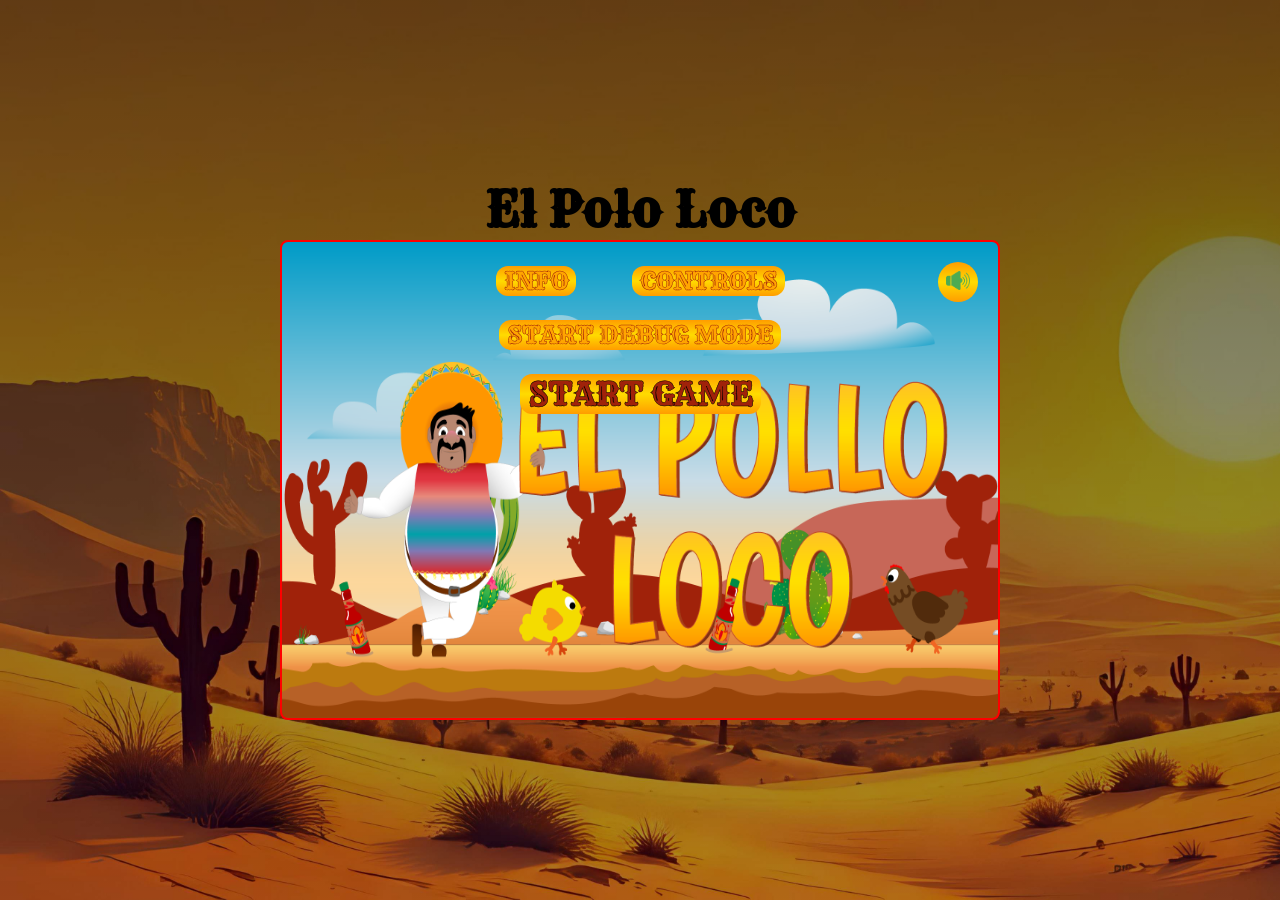
==== index.html @ e82a257d "feat(ui): add rotate screen prompt for mobile portrait mode - Add a rotate screen overlay visible on" ====
<!DOCTYPE html>
<html lang="de">

<head>
    <meta charset="utf-8">
    <meta name="viewport" content="width=device-width, initial-scale=1.0">
    <link rel="icon" href="assets/img/7_statusbars/3_icons/icon_coin.png" type="image/png" />
    <link rel="stylesheet" type="text/css" href="style.css">
    <!-- Systems (no dependencies) -->
    <script src="models/systems/sound-manager.class.js"></script>
    <script src="models/systems/asset-loader.class.js"></script>
    <script src="models/systems/global-interval-manager.class.js"></script>
    <script src="models/systems/keyboard.class.js"></script>

    <script src="js/global.js"></script>

    <!-- Base Classes -->
    <script src="models/base/drawable-object.class.js"></script>
    <script src="models/base/movable-objects.class.js"></script>
    <script src="models/base/collectable-objects.class.js"></script>

    <!-- Environment (extends DrawableObject) -->
    <script src="models/environment/background-object.class.js"></script>
    <script src="models/environment/clouds.class.js"></script>

    <!-- Collectables (extends CollectableObjects) -->
    <script src="models/collectables/collectable-coins.class.js"></script>
    <script src="models/collectables/collectable-bottle.class.js"></script>

    <!-- UI (extends DrawableObject) -->
    <script src="models/ui/status-bar.class.js"></script>
    <script src="models/ui/level-display.class.js"></script>
    <script src="models/ui/game-timer.class.js"></script>
    <script src="models/ui/debug-info.class.js"></script>
    <script src="models/ui/overlay.class.js"></script>
    <script src="models/ui/settings-overlay.class.js"></script>
    <script src="models/ui/victory-overlay.class.js"></script>
    <script src="models/ui/defeat-overlay.class.js"></script>
    <script src="models/ui/settings-button.class.js"></script>

    <!-- Entities (extends MovableObjects) -->
    <script src="models/entities/character.class.js"></script>
    <script src="models/entities/chicken.class.js"></script>
    <script src="models/entities/chicken-small.class.js"></script>
    <script src="models/entities/endboss.class.js"></script>

    <!-- Systems (depends on entities) -->
    <script src="models/systems/thowable-object.class.js"></script>
    <script src="models/systems/level.class.js"></script>
    <script src="models/systems/world.class.js"></script>
    <script src="js/level-gen-functions.js"></script>
    <script src="js/game.js"></script>
    <script src="js/level-creator.js"></script>
    <script src="js/start.js"></script>
    <script src="js/template.js"></script>
    <title>El-Polo-Loco-Game</title>
</head>

<body onload="init()">
    <!-- Rotate Screen - wird nur auf Mobile im Portrait angezeigt -->
    <div id="rotate-screen" class="rotate-screen">
        <div class="rotate-content">
            <div class="rotate-icon">📱</div>
            <h2>Please Rotate Your Device</h2>
            <p>This game is best played in landscape mode.</p>
        </div>
    </div>

    <main>
        <h1>El Polo Loco</h1>
        <div id="game_container"></div>
    </main>

</body>

</html>
---- style.css ----
* {
    box-sizing: border-box;
    padding: 0;
    margin: 0;
    scroll-behavior: smooth;
}

/* smokum-regular - latin */
@font-face {
    font-display: swap;
    /* Check https://developer.mozilla.org/en-US/docs/Web/CSS/@font-face/font-display for other options. */
    font-family: 'Smokum';
    font-style: normal;
    font-weight: 400;
    src: url('../assets/fonts/smokum-v30-latin-regular.woff2') format('woff2');
    /* Chrome 36+, Opera 23+, Firefox 39+, Safari 12+, iOS 10+ */
}

/* rye-regular - latin */
@font-face {
    font-display: swap;
    /* Check https://developer.mozilla.org/en-US/docs/Web/CSS/@font-face/font-display for other options. */
    font-family: 'Rye';
    font-style: normal;
    font-weight: 400;
    src: url('../assets/fonts/rye-v17-latin-regular.woff2') format('woff2');
    /* Chrome 36+, Opera 23+, Firefox 39+, Safari 12+, iOS 10+ */
}

:root {
    --canvas-width: 720px;
    --canvas-height: 480px;
    --primary-orange: orange;
    --accent-red: #a0220a;
    --button-gradient: linear-gradient(to bottom, #ff9d00, #ffdb00, #ff9d00);
    --overlay-bg: rgba(0, 0, 0, 0.8);
    --border-radius: 8px;
    --main-border: 2px solid red;
    --gap-s: 8px;
}

body {
    display: flex;
    justify-content: center;
    align-items: center;
    flex-direction: column;
    text-align: center;
    height: 100vh;
    font-family: 'Rye', cursive;
    background-image: linear-gradient(rgba(0, 0, 0, 0.6), rgba(0, 0, 0, 0.3)), url(../assets/img/5_background/desert_sunset.jpeg);
    background-repeat: no-repeat;
    background-size: cover;
}

h1 {
    /* font-family: 'Smokum', serif; */
    font-size: 3em;
}

#game_container {
    position: relative;
    height: var(--canvas-height);
    width: var(--canvas-width);
    max-width: 100vw;
    max-height: 100vh;
    display: flex;
    justify-content: center;
    align-items: center;
}

/* Screens */
.all-screens {
    position: relative;
    height: var(--canvas-height);
    width: var(--canvas-width);
    display: flex;
    flex-direction: column;
    align-items: center;
    padding: 24px 40px;
    border: var(--main-border);
    border-radius: var(--border-radius);
    overflow: hidden;

    & .background-image {
        position: absolute;
        top: 0;
        left: 0;
        height: 100%;
        width: 100%;
        object-fit: fill;
        z-index: -1;
        filter: blur(5px);
    }
}

.screen-container {
    display: flex;
    gap: var(--gap-s);
}

.startscreen {
    position: relative;
    height: var(--canvas-height);
    width: var(--canvas-width);
    background-image: url(../assets/img/9_intro_outro_screens/start/startscreen_2.png);
    background-repeat: no-repeat;
    background-size: 100% 100%;
    background-position: center;
    display: flex;
    flex-direction: column;
    align-items: center;
    border: var(--main-border);
    border-radius: var(--border-radius);
    gap: 24px;
}

.info-screen {
    display: flex;
    flex-direction: column;
    align-items: center;
    justify-content: space-between;
    width: 100%;
    flex: 1;

    & p {
        padding-top: 16px;
        text-align: center;
        font-size: 1.2em;
        line-height: 1.6;
    }
}

.startscreen-controls {
    padding-top: 24px;
    display: flex;
    align-items: center;
    justify-content: center;
    gap: 56px;
}

canvas {
    width: 100%;
    height: 100%;
    object-fit: contain;
    background: black;
    border-radius: var(--border-radius);
    border: var(--main-border);
}

.you-won-screen-overlay {
    position: absolute;
    top: 2px;
    left: 2px;
    height: var(--canvas-height);
    width: var(--canvas-width);
    display: flex;
    align-items: center;
    justify-content: center;
    background: var(--overlay-bg);
    z-index: 1000;
    border-radius: var(--border-radius);


    & .you-won-screen-container {
        display: flex;
        flex-direction: column;
        align-items: center;
        justify-content: space-between;
        /* gap: 24px; */
        height: 100%;
        width: 100%;
        padding: 40px;

        & p {
            font-size: 2em;
            text-align: center;
            color: var(--primary-orange);
            font-weight: bold;
            /* -webkit-text-stroke: 1px #a0220a; */
            /* text-shadow: 2px 2px 4px rgba(0, 0, 0, 0.8); */
            margin: 0;
        }

        & .you-won-img {
            width: 40%;
            max-width: 400px;
            height: auto;
            object-fit: contain;
        }

        & .you-won-screen-buttons {
            display: flex;
            gap: 36px;
            /* margin-top: 20px; */
        }
    }


}

.button {
    background: var(--button-gradient);
    /* -webkit-background-clip: text; */
    /* -webkit-text-fill-color: transparent; */
    /* background-clip: text; */
    color: var(--primary-orange);
    -webkit-text-stroke: .5px var(--accent-red);
    /* text-stroke: 1px black; */
    border: none;
    border-radius: 12px;
    padding: 0 8px;
    text-decoration: none;
    font-family: inherit;
    font-size: 24px;
    font-weight: bold;
    cursor: pointer;
    transition: all 0.3s ease-in-out;

    &:hover {
        /* text-shadow: 2px 2px 4px rgba(253, 173, 1, 0.5); */
        scale: 1.1;
    }
}

.fz32 {
    /* Font size 32px  */
    font-size: 32px;
    color: var(--accent-red);
    -webkit-text-stroke: .5px black;
}

.keys-info {
    display: flex;
    gap: 32px;
    justify-content: center;
    align-items: center;
}

.keys-info>div {
    display: flex;
    flex-direction: column;
    align-items: center;
    gap: var(--gap-s);
}

.key-display {
    display: flex;
    gap: var(--gap-s);
}

.key {
    background: linear-gradient(to bottom, #f0f0f0, #d0d0d0);
    border: 2px solid #333;
    border-radius: var(--border-radius);
    padding: 0px 16px;
    font-size: 24px;
    font-weight: bold;
    color: #333;
    box-shadow: 0 4px 0 #666, 0 6px 8px rgba(0, 0, 0, 0.3);
    min-width: 50px;
    text-align: center;
    display: inline-flex;
    align-items: center;
    justify-content: center;
}

.key-space {
    min-width: 120px;
    font-size: 16px;
    padding: 6px 16px;
}

.unmute-button {
    position: absolute;
    display: flex;
    align-items: center;
    justify-content: center;
    top: 20px;
    right: 20px;
    padding: 8px;
    height: 40px;
    width: aspect-ratio(1/1);
    background: var(--button-gradient);
    border-radius: 50%;
    border: none;
    cursor: pointer;
    z-index: 1000;
    transition: all 0.075s ease-in-out;

    & img {
        width: 24px;
        height: aspect-ratio(1/1);
    }

    &:hover {
        scale: 1.1;
    }
}

/* Loading Screen */
.loading-screen {
    position: absolute;
    top: 0;
    left: 0;
    width: 100%;
    height: 100%;
    background: var(--overlay-bg);
    display: flex;
    flex-direction: column;
    justify-content: center;
    align-items: center;
    z-index: 2000;
    border-radius: var(--border-radius);
}

.loading-spinner {
    width: 60px;
    height: 60px;
    border: 6px solid rgba(255, 157, 0, 0.3);
    border-top: 6px solid var(--primary-orange);
    border-radius: 50%;
    animation: spin 1s linear infinite;
}

@keyframes spin {
    0% {
        transform: rotate(0deg);
    }

    100% {
        transform: rotate(360deg);
    }
}

.loading-text {
    margin-top: 20px;
    color: var(--primary-orange);
    font-size: 24px;
    font-weight: bold;
    -webkit-text-stroke: .5px var(--accent-red);
}

.loading-progress {
    margin-top: 10px;
    color: #fff;
    font-size: 16px;
}

/* Rotate Screen - nur sichtbar im Portrait-Modus auf mobilen Geräten */
.rotate-screen {
    display: none;
    /* Standardmäßig ausgeblendet */
    position: fixed;
    top: 0;
    left: 0;
    width: 100vw;
    height: 100vh;
    background: var(--overlay-bg);
    z-index: 9999;
    flex-direction: column;
    justify-content: center;
    align-items: center;
    text-align: center;
}

.rotate-content {
    color: var(--primary-orange);
    padding: 20px;
}

.rotate-content h2 {
    font-size: 2em;
    margin-bottom: 16px;
    -webkit-text-stroke: .5px var(--accent-red);
}

.rotate-content p {
    font-size: 1.2em;
    color: #fff;
}

.rotate-icon {
    font-size: 4em;
    margin-bottom: 20px;
    animation: rotatePhone 2s ease-in-out infinite;
}

@keyframes rotatePhone {

    0%,
    100% {
        transform: rotate(0deg);
    }

    50% {
        transform: rotate(90deg);
    }
}

/* Zeige Rotate-Screen nur auf mobilen Geräten im Portrait-Modus */
@media screen and (max-width: 768px) and (orientation: portrait) {
    .rotate-screen {
        display: flex;
    }
}

@media (max-width: 720px) {
    :root {
        --canvas-width: 100vw;
        --canvas-height: 66.67vw;
    }

    h1 {
        font-size: 2em;
    }

    .all-screens,
    .startscreen {
        padding: 12px 20px;
    }

    .button {
        font-size: 18px;
    }

    .keys-info {
        gap: 16px;
        scale: 0.8;
    }
}
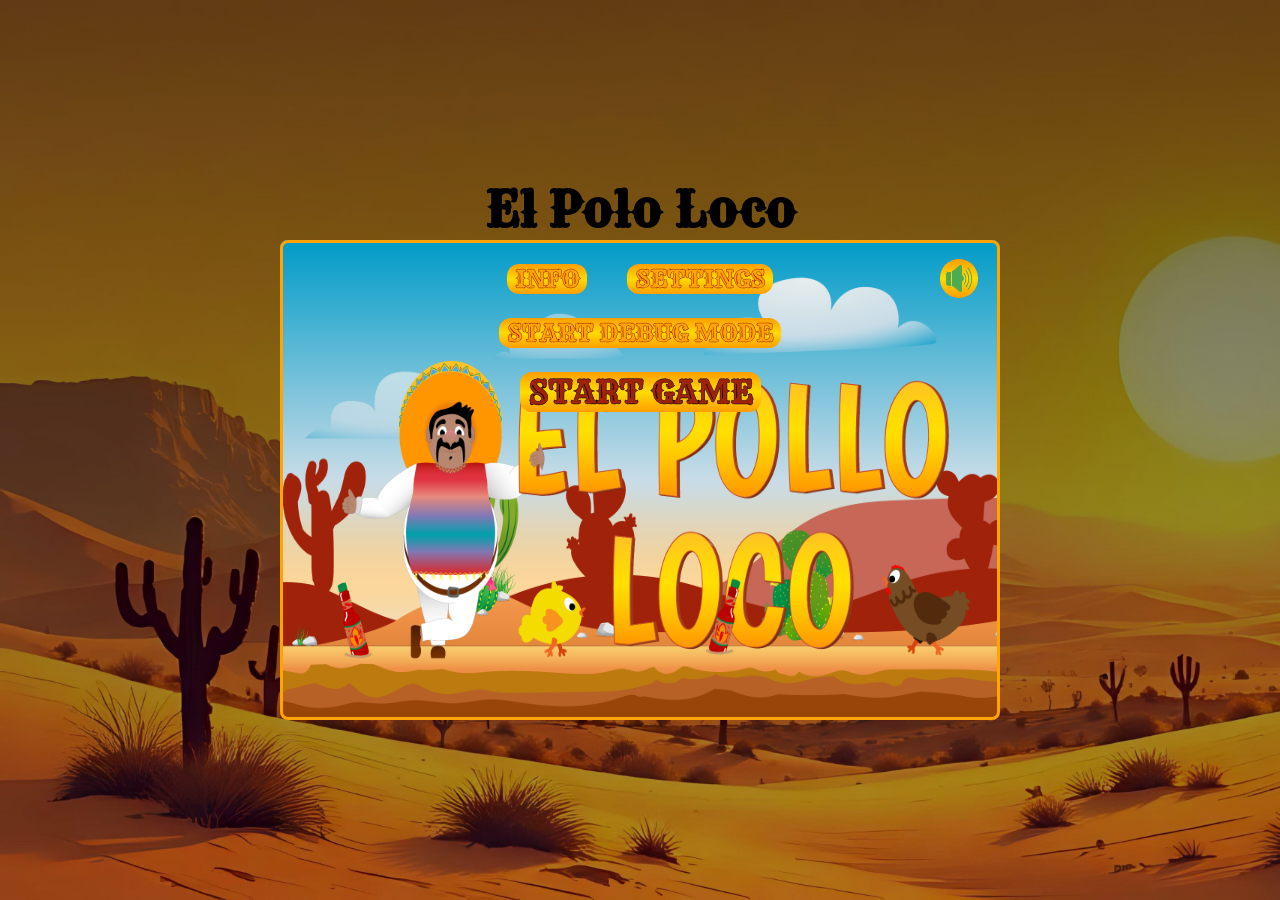
==== commit b5cfe3c4: "refactor(ui): replace canvas debug info with HTML debug overlay - Remove debug-info canvas rendering" ====
--- a/index.html
+++ b/index.html
@@ -31,12 +31,7 @@
     <script src="models/ui/status-bar.class.js"></script>
     <script src="models/ui/level-display.class.js"></script>
     <script src="models/ui/game-timer.class.js"></script>
-    <script src="models/ui/debug-info.class.js"></script>
-    <script src="models/ui/overlay.class.js"></script>
-    <script src="models/ui/settings-overlay.class.js"></script>
-    <script src="models/ui/victory-overlay.class.js"></script>
-    <script src="models/ui/defeat-overlay.class.js"></script>
-    <script src="models/ui/settings-button.class.js"></script>
+    <script src="models/ui/debug-overlay.class.js"></script>
 
     <!-- Entities (extends MovableObjects) -->
     <script src="models/entities/character.class.js"></script>
--- a/style.css
+++ b/style.css
@@ -12,7 +12,7 @@
     font-family: 'Smokum';
     font-style: normal;
     font-weight: 400;
-    src: url('../assets/fonts/smokum-v30-latin-regular.woff2') format('woff2');
+    src: url('assets/fonts/smokum-v30-latin-regular.woff2') format('woff2');
     /* Chrome 36+, Opera 23+, Firefox 39+, Safari 12+, iOS 10+ */
 }
 
@@ -23,7 +23,7 @@
     font-family: 'Rye';
     font-style: normal;
     font-weight: 400;
-    src: url('../assets/fonts/rye-v17-latin-regular.woff2') format('woff2');
+    src: url('assets/fonts/rye-v17-latin-regular.woff2') format('woff2');
     /* Chrome 36+, Opera 23+, Firefox 39+, Safari 12+, iOS 10+ */
 }
 
@@ -35,7 +35,7 @@
     --button-gradient: linear-gradient(to bottom, #ff9d00, #ffdb00, #ff9d00);
     --overlay-bg: rgba(0, 0, 0, 0.8);
     --border-radius: 8px;
-    --main-border: 2px solid red;
+    --main-border: 3px solid orange;
     --gap-s: 8px;
 }
 
@@ -47,9 +47,16 @@
     text-align: center;
     height: 100vh;
     font-family: 'Rye', cursive;
-    background-image: linear-gradient(rgba(0, 0, 0, 0.6), rgba(0, 0, 0, 0.3)), url(../assets/img/5_background/desert_sunset.jpeg);
+    background-image: linear-gradient(rgba(0, 0, 0, 0.6), rgba(0, 0, 0, 0.3)), url(assets/img/5_background/desert_sunset.jpeg);
     background-repeat: no-repeat;
     background-size: cover;
+}
+
+main {
+    display: flex;
+    justify-content: center;
+    align-items: center;
+    flex-direction: column;
 }
 
 h1 {
@@ -61,11 +68,13 @@
     position: relative;
     height: var(--canvas-height);
     width: var(--canvas-width);
-    max-width: 100vw;
-    max-height: 100vh;
-    display: flex;
-    justify-content: center;
-    align-items: center;
+    display: flex;
+    justify-content: center;
+    align-items: center;
+    outline: var(--main-border);
+    border-radius: var(--border-radius);
+    outline-offset: -3px;
+    overflow: hidden;
 }
 
 /* Screens */
@@ -73,13 +82,12 @@
     position: relative;
     height: var(--canvas-height);
     width: var(--canvas-width);
+    width: 100%;
+    height: 100%;
     display: flex;
     flex-direction: column;
     align-items: center;
     padding: 24px 40px;
-    border: var(--main-border);
-    border-radius: var(--border-radius);
-    overflow: hidden;
 
     & .background-image {
         position: absolute;
@@ -87,34 +95,21 @@
         left: 0;
         height: 100%;
         width: 100%;
-        object-fit: fill;
+        /* object-fit: fill; */
         z-index: -1;
         filter: blur(5px);
     }
 }
 
-.screen-container {
-    display: flex;
-    gap: var(--gap-s);
-}
-
-.startscreen {
-    position: relative;
-    height: var(--canvas-height);
-    width: var(--canvas-width);
-    background-image: url(../assets/img/9_intro_outro_screens/start/startscreen_2.png);
-    background-repeat: no-repeat;
-    background-size: 100% 100%;
-    background-position: center;
-    display: flex;
-    flex-direction: column;
-    align-items: center;
-    border: var(--main-border);
-    border-radius: var(--border-radius);
+.main-screen {
     gap: 24px;
-}
-
-.info-screen {
+
+    & .background-image {
+        filter: unset;
+    }
+}
+
+.screen-content {
     display: flex;
     flex-direction: column;
     align-items: center;
@@ -131,11 +126,10 @@
 }
 
 .startscreen-controls {
-    padding-top: 24px;
-    display: flex;
-    align-items: center;
-    justify-content: center;
-    gap: 56px;
+    display: flex;
+    align-items: center;
+    justify-content: center;
+    gap: 40px;
 }
 
 canvas {
@@ -144,58 +138,6 @@
     object-fit: contain;
     background: black;
     border-radius: var(--border-radius);
-    border: var(--main-border);
-}
-
-.you-won-screen-overlay {
-    position: absolute;
-    top: 2px;
-    left: 2px;
-    height: var(--canvas-height);
-    width: var(--canvas-width);
-    display: flex;
-    align-items: center;
-    justify-content: center;
-    background: var(--overlay-bg);
-    z-index: 1000;
-    border-radius: var(--border-radius);
-
-
-    & .you-won-screen-container {
-        display: flex;
-        flex-direction: column;
-        align-items: center;
-        justify-content: space-between;
-        /* gap: 24px; */
-        height: 100%;
-        width: 100%;
-        padding: 40px;
-
-        & p {
-            font-size: 2em;
-            text-align: center;
-            color: var(--primary-orange);
-            font-weight: bold;
-            /* -webkit-text-stroke: 1px #a0220a; */
-            /* text-shadow: 2px 2px 4px rgba(0, 0, 0, 0.8); */
-            margin: 0;
-        }
-
-        & .you-won-img {
-            width: 40%;
-            max-width: 400px;
-            height: auto;
-            object-fit: contain;
-        }
-
-        & .you-won-screen-buttons {
-            display: flex;
-            gap: 36px;
-            /* margin-top: 20px; */
-        }
-    }
-
-
 }
 
 .button {
@@ -211,7 +153,7 @@
     padding: 0 8px;
     text-decoration: none;
     font-family: inherit;
-    font-size: 24px;
+    font-size: clamp(1rem, 0.78rem + 1.11vw, 1.5rem);
     font-weight: bold;
     cursor: pointer;
     transition: all 0.3s ease-in-out;
@@ -224,7 +166,7 @@
 
 .fz32 {
     /* Font size 32px  */
-    font-size: 32px;
+    font-size: clamp(1rem, 0.56rem + 2.22vw, 2rem);
     color: var(--accent-red);
     -webkit-text-stroke: .5px black;
 }
@@ -275,11 +217,11 @@
     display: flex;
     align-items: center;
     justify-content: center;
-    top: 20px;
-    right: 20px;
-    padding: 8px;
-    height: 40px;
-    width: aspect-ratio(1/1);
+    top: 4%;
+    right: 3%;
+    padding: 6px;
+    height: 8%;
+    aspect-ratio: 1/1;
     background: var(--button-gradient);
     border-radius: 50%;
     border: none;
@@ -288,13 +230,227 @@
     transition: all 0.075s ease-in-out;
 
     & img {
-        width: 24px;
-        height: aspect-ratio(1/1);
+        height: 100%;
+        aspect-ratio: 1/1;
     }
 
     &:hover {
         scale: 1.1;
     }
+}
+
+/* Settings Button - über dem Canvas */
+.settings-button {
+    position: absolute;
+    top: 11%;
+    right: 3%;
+    width: 6%;
+    aspect-ratio: 1/1;
+    background-color: rgba(255, 255, 255, 0.2);
+    border: 2px solid #FFD700;
+    border-radius: 50%;
+    cursor: pointer;
+    z-index: 100;
+    display: flex;
+    align-items: center;
+    justify-content: center;
+    transition: all 0.3s ease;
+    padding: 0;
+
+    &:hover {
+        background-color: rgba(255, 255, 255, 0.5);
+        transform: scale(1.1);
+    }
+
+    & .hamburger-icon {
+        display: block;
+        width: 50%;
+        height: 6%;
+        background-color: #FFD700;
+        position: relative;
+    }
+
+    & .hamburger-icon::before,
+    .hamburger-icon::after {
+        content: '';
+        position: absolute;
+        width: 100%;
+        height: 100%;
+        background-color: #FFD700;
+        left: 0;
+    }
+
+    & .hamburger-icon::before {
+        top: -6px;
+    }
+
+    & .hamburger-icon::after {
+        top: 6px;
+    }
+}
+
+/* Game Overlays - HTML Version */
+.game-overlay {
+    position: absolute;
+    top: 0;
+    left: 0;
+    width: 100%;
+    height: 100%;
+    background: rgba(0, 0, 0, 0.7);
+    display: none;
+    justify-content: center;
+    align-items: center;
+    z-index: 200;
+    border-radius: var(--border-radius);
+}
+
+.game-overlay.active {
+    display: flex;
+}
+
+.overlay-container {
+    background: linear-gradient(135deg, rgba(139, 90, 43, 0.95), rgba(101, 67, 33, 0.95));
+    border: 4px solid #d4a84b;
+    border-radius: 12px;
+    padding: 3% 2%;
+    display: flex;
+    flex-direction: column;
+    align-items: center;
+    gap: 15px;
+    width: 40%;
+    box-shadow: 0 8px 32px rgba(0, 0, 0, 0.5), inset 0 2px 4px rgba(255, 255, 255, 0.1);
+}
+
+.overlay-title {
+    font-size: 32px;
+    color: #FFD700;
+    margin: 0 0 10px 0;
+    text-align: center;
+    text-shadow: 2px 2px 4px rgba(0, 0, 0, 0.8);
+}
+
+.overlay-button {
+    background: var(--button-gradient);
+    border: 2px solid #a0220a;
+    border-radius: 12px;
+    padding: 12px 24px;
+    /* font-family: 'Rye', Arial; */
+    font-size: 18px;
+    font-weight: bold;
+    color: orange;
+    -webkit-text-stroke: 0.5px #a0220a;
+    cursor: pointer;
+    transition: all 0.2s ease;
+    width: 100%;
+}
+
+.overlay-button:hover {
+    transform: scale(1.05);
+    filter: brightness(1.1);
+}
+
+/* Victory Overlay - Vollbild mit Bild */
+.victory-overlay {
+    background: rgba(0, 0, 0, 0.85);
+}
+
+.victory-container {
+    display: flex;
+    flex-direction: column;
+    align-items: center;
+    justify-content: flex-start;
+    height: 100%;
+    width: 100%;
+    padding: 20px;
+    box-sizing: border-box;
+}
+
+.victory-image {
+    width: 100%;
+    height: auto;
+    max-height: 65%;
+    object-fit: contain;
+}
+
+.victory-buttons {
+    display: flex;
+    gap: 36px;
+    margin-top: 10px;
+}
+
+.victory-completion-message {
+    color: #FFD700;
+    /* font-family: 'Rye', Arial; */
+    font-size: 18px;
+    text-align: center;
+    margin: 5px 0;
+    text-shadow: 2px 2px 4px rgba(0, 0, 0, 0.8);
+    line-height: 1.3;
+}
+
+.victory-button {
+    background: var(--button-gradient);
+    border: none;
+    border-radius: 12px;
+    padding: 12px 24px;
+    /* font-family: 'Rye', Arial; */
+    font-size: 24px;
+    font-weight: bold;
+    color: var(--primary-orange);
+    -webkit-text-stroke: 0.5px var(--accent-red);
+    cursor: pointer;
+    transition: all 0.3s ease-in-out;
+}
+
+.victory-button:hover {
+    transform: scale(1.1);
+}
+
+/* Defeat Overlay - Vollbild mit Bild */
+.defeat-overlay {
+    background: rgba(0, 0, 0, 0.85);
+}
+
+.defeat-container {
+    display: flex;
+    flex-direction: column;
+    align-items: center;
+    justify-content: flex-start;
+    height: 100%;
+    width: 100%;
+    padding: 20px;
+    box-sizing: border-box;
+}
+
+.defeat-image {
+    width: 100%;
+    height: auto;
+    max-height: 75%;
+    object-fit: contain;
+}
+
+.defeat-buttons {
+    display: flex;
+    gap: 36px;
+    margin-top: 20px;
+}
+
+.defeat-button {
+    background: var(--button-gradient);
+    border: none;
+    border-radius: 12px;
+    padding: 12px 24px;
+    /* font-family: 'Rye', Arial; */
+    font-size: 24px;
+    font-weight: bold;
+    color: var(--primary-orange);
+    -webkit-text-stroke: 0.5px var(--accent-red);
+    cursor: pointer;
+    transition: all 0.3s ease-in-out;
+}
+
+.defeat-button:hover {
+    transform: scale(1.1);
 }
 
 /* Loading Screen */
@@ -355,7 +511,7 @@
     left: 0;
     width: 100vw;
     height: 100vh;
-    background: var(--overlay-bg);
+    background: rgba(0, 0, 0, 1);
     z-index: 9999;
     flex-direction: column;
     justify-content: center;
@@ -404,27 +560,263 @@
     }
 }
 
-@media (max-width: 720px) {
+/* Touch Controls - Mobile Gamepad Buttons */
+.touch-controls {
+    position: absolute;
+    bottom: 10px;
+    left: 0;
+    right: 0;
+    display: none;
+    /* Standardmäßig ausgeblendet, nur auf Mobile sichtbar */
+    justify-content: space-between;
+    padding: 0 20px;
+    pointer-events: none;
+    /* Erlaubt Klicks durch den Container */
+    z-index: 50;
+}
+
+.touch-controls-row {
+    display: flex;
+    gap: 10px;
+    pointer-events: auto;
+    /* Aktiviert Klicks auf Buttons */
+}
+
+.touch-btn {
+    width: 60px;
+    height: 60px;
+    min-width: 44px;
+    min-height: 44px;
+    /* Apple Human Interface Guidelines: mindestens 44x44px */
+    background: rgba(255, 255, 255, 0.25);
+    border: 2px solid rgba(255, 215, 0, 0.8);
+    border-radius: 50%;
+    cursor: pointer;
+    display: flex;
+    align-items: center;
+    justify-content: center;
+    transition: all 0.1s ease;
+    user-select: none;
+    -webkit-user-select: none;
+    -webkit-touch-callout: none;
+    /* Verhindert iOS Callout */
+    touch-action: manipulation;
+    /* Verhindert Double-Tap Zoom */
+    -webkit-tap-highlight-color: transparent;
+    /* Verhindert blauen Highlight auf Android */
+}
+
+.touch-btn:active,
+.touch-btn.pressed {
+    background: rgba(255, 215, 0, 0.6);
+    transform: scale(0.92);
+    border-color: #FFD700;
+    box-shadow: 0 0 15px rgba(255, 215, 0, 0.5);
+}
+
+.touch-btn-icon {
+    font-size: 24px;
+    color: #FFD700;
+    text-shadow: 1px 1px 2px rgba(0, 0, 0, 0.5);
+    pointer-events: none;
+    /* Verhindert, dass das Icon Events abfängt */
+}
+
+/* Touch-Buttons auf mobilen Geräten anzeigen */
+/* Kombinierte Media Query: Touchscreen ODER kleine Bildschirme */
+@media (pointer: coarse)
+/* (max-width: 1024px)  */
+    {
+    .touch-controls {
+        display: flex;
+    }
+}
+
+/* Überschrift nur ausblenden, wenn wenig vertikaler Platz ist */
+@media (max-height: 600px) {
+    h1 {
+        display: none !important;
+    }
+}
+
+/* Tablets und kleinere Geräte */
+@media (max-width: 932px) {
     :root {
         --canvas-width: 100vw;
         --canvas-height: 66.67vw;
     }
 
-    h1 {
-        font-size: 2em;
-    }
-
-    .all-screens,
+    #game_container {
+        width: 95vw;
+        height: calc(95vw*0.6667);
+    }
+
+    .touch-btn {
+        width: 55px;
+        height: 55px;
+    }
+
+    .touch-btn-icon {
+        font-size: 20px;
+    }
+}
+
+
+/* Sehr kleine Bildschirme (Handys) */
+/* @media (max-width: 480px) {
+    body {
+        overflow: hidden;
+        height: 100vh;
+        height: 100svh;
+        background: #000;
+    }
+
+    main {
+        height: 100vh;
+        height: 100svh;
+        width: 100vw;
+    }
+
+    .all-screens {
+        width: 100vw;
+        height: 100vh;
+        height: 100svh;
+        padding: 20px 30px;
+        background-size: contain;
+        background-repeat: no-repeat;
+        background-position: center;
+    }
+
     .startscreen {
-        padding: 12px 20px;
-    }
-
-    .button {
+        width: 100vw;
+        height: 100vh;
+        height: 100svh;
+        padding: 20px 0 0 0;
+        background-size: contain;
+        background-repeat: no-repeat;
+        background-position: center;
+        justify-content: flex-start;
+    }
+
+    .touch-btn {
+        width: 50px;
+        height: 50px;
+    }
+
+    .touch-btn-icon {
         font-size: 18px;
     }
 
-    .keys-info {
-        gap: 16px;
-        scale: 0.8;
-    }
+    .touch-controls {
+        padding: 0 10px;
+        bottom: 5px;
+    }
+
+    #game_container {
+        width: 100vw;
+        height: 100vh;
+        height: 100svh;
+    }
+
+    canvas {
+        object-fit: contain;
+        width: 100%;
+        height: 100%;
+        max-width: 100vw;
+        max-height: 100vh;
+        max-height: 100svh;
+        background: #000;
+        border: 2px solid red;
+        border-radius: 8px;
+    }
+} */
+
+/* Settings Screen - Audio Settings */
+.settings-container {
+    display: flex;
+    flex-direction: column;
+    align-items: center;
+    justify-content: center;
+    gap: clamp(8px, 1.5vw, 20px);
+    width: 70%;
+    padding: 20px;
+    background: rgba(0, 0, 0, 0.6);
+    border-radius: var(--border-radius);
+    border: 2px solid var(--primary-orange);
+    transform-origin: center center;
+}
+
+.settings-title {
+    font-size: 1.5em;
+    color: var(--primary-orange);
+    text-shadow: 2px 2px 4px rgba(0, 0, 0, 0.8);
+    margin-bottom: 10px;
+}
+
+.volume-control {
+    display: flex;
+    flex-direction: column;
+    width: 100%;
+    gap: 8px;
+}
+
+.volume-control label {
+    font-size: 1em;
+    color: #fff;
+    text-shadow: 1px 1px 2px rgba(0, 0, 0, 0.8);
+    text-align: left;
+}
+
+.slider-container {
+    display: flex;
+    align-items: center;
+    gap: 12px;
+}
+
+.volume-slider {
+    flex: 1;
+    height: 8px;
+    -webkit-appearance: none;
+    appearance: none;
+    background: linear-gradient(to right, #444, #666);
+    border-radius: 4px;
+    outline: none;
+    cursor: pointer;
+}
+
+.volume-slider::-webkit-slider-thumb {
+    -webkit-appearance: none;
+    appearance: none;
+    width: 20px;
+    height: 20px;
+    margin-top: -6px;
+    background: var(--button-gradient);
+    border: 2px solid var(--accent-red);
+    border-radius: 50%;
+    cursor: pointer;
+    box-shadow: 0 2px 4px rgba(0, 0, 0, 0.4);
+}
+
+.volume-slider::-moz-range-thumb {
+    width: 20px;
+    height: 20px;
+    margin-top: -6px;
+    background: var(--button-gradient);
+    border: 2px solid var(--accent-red);
+    border-radius: 50%;
+    cursor: pointer;
+    box-shadow: 0 2px 4px rgba(0, 0, 0, 0.4);
+}
+
+.volume-slider::-webkit-slider-runnable-track {
+    height: 8px;
+    border-radius: 4px;
+}
+
+.volume-value {
+    font-size: 0.9em;
+    color: var(--primary-orange);
+    min-width: 45px;
+    text-align: right;
+    text-shadow: 1px 1px 2px rgba(0, 0, 0, 0.8);
 }
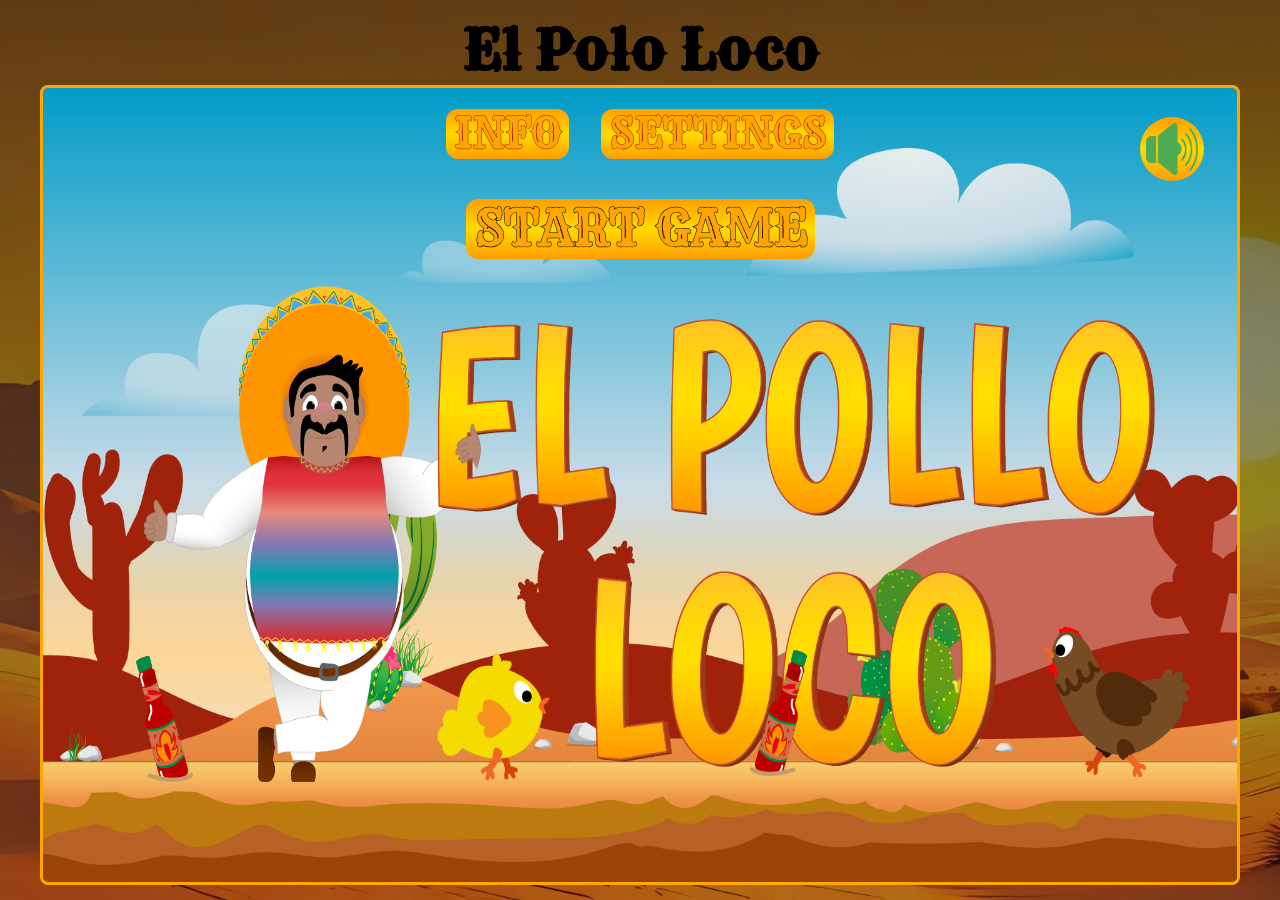
==== commit bbe69674: "style(css): add import for additional stylesheet - Imported css/style.css in index.html for extended" ====
--- a/index.html
+++ b/index.html
@@ -6,6 +6,7 @@
     <meta name="viewport" content="width=device-width, initial-scale=1.0">
     <link rel="icon" href="assets/img/7_statusbars/3_icons/icon_coin.png" type="image/png" />
     <link rel="stylesheet" type="text/css" href="style.css">
+    <link rel="stylesheet" type="text/css" href="css/style.css">
     <!-- Systems (no dependencies) -->
     <script src="models/systems/sound-manager.class.js"></script>
     <script src="models/systems/asset-loader.class.js"></script>
--- a/style.css
+++ b/style.css
@@ -25,798 +25,4 @@
     font-weight: 400;
     src: url('assets/fonts/rye-v17-latin-regular.woff2') format('woff2');
     /* Chrome 36+, Opera 23+, Firefox 39+, Safari 12+, iOS 10+ */
-}
-
-:root {
-    --canvas-width: 720px;
-    --canvas-height: 480px;
-    --primary-orange: orange;
-    --accent-red: #a0220a;
-    --button-gradient: linear-gradient(to bottom, #ff9d00, #ffdb00, #ff9d00);
-    --overlay-bg: rgba(0, 0, 0, 0.8);
-    --border-radius: 8px;
-    --main-border: 3px solid orange;
-    --gap-s: 8px;
-}
-
-body {
-    display: flex;
-    justify-content: center;
-    align-items: center;
-    flex-direction: column;
-    text-align: center;
-    height: 100vh;
-    font-family: 'Rye', cursive;
-    background-image: linear-gradient(rgba(0, 0, 0, 0.6), rgba(0, 0, 0, 0.3)), url(assets/img/5_background/desert_sunset.jpeg);
-    background-repeat: no-repeat;
-    background-size: cover;
-}
-
-main {
-    display: flex;
-    justify-content: center;
-    align-items: center;
-    flex-direction: column;
-}
-
-h1 {
-    /* font-family: 'Smokum', serif; */
-    font-size: 3em;
-}
-
-#game_container {
-    position: relative;
-    height: var(--canvas-height);
-    width: var(--canvas-width);
-    display: flex;
-    justify-content: center;
-    align-items: center;
-    outline: var(--main-border);
-    border-radius: var(--border-radius);
-    outline-offset: -3px;
-    overflow: hidden;
-}
-
-/* Screens */
-.all-screens {
-    position: relative;
-    height: var(--canvas-height);
-    width: var(--canvas-width);
-    width: 100%;
-    height: 100%;
-    display: flex;
-    flex-direction: column;
-    align-items: center;
-    padding: 24px 40px;
-
-    & .background-image {
-        position: absolute;
-        top: 0;
-        left: 0;
-        height: 100%;
-        width: 100%;
-        /* object-fit: fill; */
-        z-index: -1;
-        filter: blur(5px);
-    }
-}
-
-.main-screen {
-    gap: 24px;
-
-    & .background-image {
-        filter: unset;
-    }
-}
-
-.screen-content {
-    display: flex;
-    flex-direction: column;
-    align-items: center;
-    justify-content: space-between;
-    width: 100%;
-    flex: 1;
-
-    & p {
-        padding-top: 16px;
-        text-align: center;
-        font-size: 1.2em;
-        line-height: 1.6;
-    }
-}
-
-.startscreen-controls {
-    display: flex;
-    align-items: center;
-    justify-content: center;
-    gap: 40px;
-}
-
-canvas {
-    width: 100%;
-    height: 100%;
-    object-fit: contain;
-    background: black;
-    border-radius: var(--border-radius);
-}
-
-.button {
-    background: var(--button-gradient);
-    /* -webkit-background-clip: text; */
-    /* -webkit-text-fill-color: transparent; */
-    /* background-clip: text; */
-    color: var(--primary-orange);
-    -webkit-text-stroke: .5px var(--accent-red);
-    /* text-stroke: 1px black; */
-    border: none;
-    border-radius: 12px;
-    padding: 0 8px;
-    text-decoration: none;
-    font-family: inherit;
-    font-size: clamp(1rem, 0.78rem + 1.11vw, 1.5rem);
-    font-weight: bold;
-    cursor: pointer;
-    transition: all 0.3s ease-in-out;
-
-    &:hover {
-        /* text-shadow: 2px 2px 4px rgba(253, 173, 1, 0.5); */
-        scale: 1.1;
-    }
-}
-
-.fz32 {
-    /* Font size 32px  */
-    font-size: clamp(1rem, 0.56rem + 2.22vw, 2rem);
-    color: var(--accent-red);
-    -webkit-text-stroke: .5px black;
-}
-
-.keys-info {
-    display: flex;
-    gap: 32px;
-    justify-content: center;
-    align-items: center;
-}
-
-.keys-info>div {
-    display: flex;
-    flex-direction: column;
-    align-items: center;
-    gap: var(--gap-s);
-}
-
-.key-display {
-    display: flex;
-    gap: var(--gap-s);
-}
-
-.key {
-    background: linear-gradient(to bottom, #f0f0f0, #d0d0d0);
-    border: 2px solid #333;
-    border-radius: var(--border-radius);
-    padding: 0px 16px;
-    font-size: 24px;
-    font-weight: bold;
-    color: #333;
-    box-shadow: 0 4px 0 #666, 0 6px 8px rgba(0, 0, 0, 0.3);
-    min-width: 50px;
-    text-align: center;
-    display: inline-flex;
-    align-items: center;
-    justify-content: center;
-}
-
-.key-space {
-    min-width: 120px;
-    font-size: 16px;
-    padding: 6px 16px;
-}
-
-.unmute-button {
-    position: absolute;
-    display: flex;
-    align-items: center;
-    justify-content: center;
-    top: 4%;
-    right: 3%;
-    padding: 6px;
-    height: 8%;
-    aspect-ratio: 1/1;
-    background: var(--button-gradient);
-    border-radius: 50%;
-    border: none;
-    cursor: pointer;
-    z-index: 1000;
-    transition: all 0.075s ease-in-out;
-
-    & img {
-        height: 100%;
-        aspect-ratio: 1/1;
-    }
-
-    &:hover {
-        scale: 1.1;
-    }
-}
-
-/* Settings Button - über dem Canvas */
-.settings-button {
-    position: absolute;
-    top: 11%;
-    right: 3%;
-    width: 6%;
-    aspect-ratio: 1/1;
-    background-color: rgba(255, 255, 255, 0.2);
-    border: 2px solid #FFD700;
-    border-radius: 50%;
-    cursor: pointer;
-    z-index: 100;
-    display: flex;
-    align-items: center;
-    justify-content: center;
-    transition: all 0.3s ease;
-    padding: 0;
-
-    &:hover {
-        background-color: rgba(255, 255, 255, 0.5);
-        transform: scale(1.1);
-    }
-
-    & .hamburger-icon {
-        display: block;
-        width: 50%;
-        height: 6%;
-        background-color: #FFD700;
-        position: relative;
-    }
-
-    & .hamburger-icon::before,
-    .hamburger-icon::after {
-        content: '';
-        position: absolute;
-        width: 100%;
-        height: 100%;
-        background-color: #FFD700;
-        left: 0;
-    }
-
-    & .hamburger-icon::before {
-        top: -6px;
-    }
-
-    & .hamburger-icon::after {
-        top: 6px;
-    }
-}
-
-/* Game Overlays - HTML Version */
-.game-overlay {
-    position: absolute;
-    top: 0;
-    left: 0;
-    width: 100%;
-    height: 100%;
-    background: rgba(0, 0, 0, 0.7);
-    display: none;
-    justify-content: center;
-    align-items: center;
-    z-index: 200;
-    border-radius: var(--border-radius);
-}
-
-.game-overlay.active {
-    display: flex;
-}
-
-.overlay-container {
-    background: linear-gradient(135deg, rgba(139, 90, 43, 0.95), rgba(101, 67, 33, 0.95));
-    border: 4px solid #d4a84b;
-    border-radius: 12px;
-    padding: 3% 2%;
-    display: flex;
-    flex-direction: column;
-    align-items: center;
-    gap: 15px;
-    width: 40%;
-    box-shadow: 0 8px 32px rgba(0, 0, 0, 0.5), inset 0 2px 4px rgba(255, 255, 255, 0.1);
-}
-
-.overlay-title {
-    font-size: 32px;
-    color: #FFD700;
-    margin: 0 0 10px 0;
-    text-align: center;
-    text-shadow: 2px 2px 4px rgba(0, 0, 0, 0.8);
-}
-
-.overlay-button {
-    background: var(--button-gradient);
-    border: 2px solid #a0220a;
-    border-radius: 12px;
-    padding: 12px 24px;
-    /* font-family: 'Rye', Arial; */
-    font-size: 18px;
-    font-weight: bold;
-    color: orange;
-    -webkit-text-stroke: 0.5px #a0220a;
-    cursor: pointer;
-    transition: all 0.2s ease;
-    width: 100%;
-}
-
-.overlay-button:hover {
-    transform: scale(1.05);
-    filter: brightness(1.1);
-}
-
-/* Victory Overlay - Vollbild mit Bild */
-.victory-overlay {
-    background: rgba(0, 0, 0, 0.85);
-}
-
-.victory-container {
-    display: flex;
-    flex-direction: column;
-    align-items: center;
-    justify-content: flex-start;
-    height: 100%;
-    width: 100%;
-    padding: 20px;
-    box-sizing: border-box;
-}
-
-.victory-image {
-    width: 100%;
-    height: auto;
-    max-height: 65%;
-    object-fit: contain;
-}
-
-.victory-buttons {
-    display: flex;
-    gap: 36px;
-    margin-top: 10px;
-}
-
-.victory-completion-message {
-    color: #FFD700;
-    /* font-family: 'Rye', Arial; */
-    font-size: 18px;
-    text-align: center;
-    margin: 5px 0;
-    text-shadow: 2px 2px 4px rgba(0, 0, 0, 0.8);
-    line-height: 1.3;
-}
-
-.victory-button {
-    background: var(--button-gradient);
-    border: none;
-    border-radius: 12px;
-    padding: 12px 24px;
-    /* font-family: 'Rye', Arial; */
-    font-size: 24px;
-    font-weight: bold;
-    color: var(--primary-orange);
-    -webkit-text-stroke: 0.5px var(--accent-red);
-    cursor: pointer;
-    transition: all 0.3s ease-in-out;
-}
-
-.victory-button:hover {
-    transform: scale(1.1);
-}
-
-/* Defeat Overlay - Vollbild mit Bild */
-.defeat-overlay {
-    background: rgba(0, 0, 0, 0.85);
-}
-
-.defeat-container {
-    display: flex;
-    flex-direction: column;
-    align-items: center;
-    justify-content: flex-start;
-    height: 100%;
-    width: 100%;
-    padding: 20px;
-    box-sizing: border-box;
-}
-
-.defeat-image {
-    width: 100%;
-    height: auto;
-    max-height: 75%;
-    object-fit: contain;
-}
-
-.defeat-buttons {
-    display: flex;
-    gap: 36px;
-    margin-top: 20px;
-}
-
-.defeat-button {
-    background: var(--button-gradient);
-    border: none;
-    border-radius: 12px;
-    padding: 12px 24px;
-    /* font-family: 'Rye', Arial; */
-    font-size: 24px;
-    font-weight: bold;
-    color: var(--primary-orange);
-    -webkit-text-stroke: 0.5px var(--accent-red);
-    cursor: pointer;
-    transition: all 0.3s ease-in-out;
-}
-
-.defeat-button:hover {
-    transform: scale(1.1);
-}
-
-/* Loading Screen */
-.loading-screen {
-    position: absolute;
-    top: 0;
-    left: 0;
-    width: 100%;
-    height: 100%;
-    background: var(--overlay-bg);
-    display: flex;
-    flex-direction: column;
-    justify-content: center;
-    align-items: center;
-    z-index: 2000;
-    border-radius: var(--border-radius);
-}
-
-.loading-spinner {
-    width: 60px;
-    height: 60px;
-    border: 6px solid rgba(255, 157, 0, 0.3);
-    border-top: 6px solid var(--primary-orange);
-    border-radius: 50%;
-    animation: spin 1s linear infinite;
-}
-
-@keyframes spin {
-    0% {
-        transform: rotate(0deg);
-    }
-
-    100% {
-        transform: rotate(360deg);
-    }
-}
-
-.loading-text {
-    margin-top: 20px;
-    color: var(--primary-orange);
-    font-size: 24px;
-    font-weight: bold;
-    -webkit-text-stroke: .5px var(--accent-red);
-}
-
-.loading-progress {
-    margin-top: 10px;
-    color: #fff;
-    font-size: 16px;
-}
-
-/* Rotate Screen - nur sichtbar im Portrait-Modus auf mobilen Geräten */
-.rotate-screen {
-    display: none;
-    /* Standardmäßig ausgeblendet */
-    position: fixed;
-    top: 0;
-    left: 0;
-    width: 100vw;
-    height: 100vh;
-    background: rgba(0, 0, 0, 1);
-    z-index: 9999;
-    flex-direction: column;
-    justify-content: center;
-    align-items: center;
-    text-align: center;
-}
-
-.rotate-content {
-    color: var(--primary-orange);
-    padding: 20px;
-}
-
-.rotate-content h2 {
-    font-size: 2em;
-    margin-bottom: 16px;
-    -webkit-text-stroke: .5px var(--accent-red);
-}
-
-.rotate-content p {
-    font-size: 1.2em;
-    color: #fff;
-}
-
-.rotate-icon {
-    font-size: 4em;
-    margin-bottom: 20px;
-    animation: rotatePhone 2s ease-in-out infinite;
-}
-
-@keyframes rotatePhone {
-
-    0%,
-    100% {
-        transform: rotate(0deg);
-    }
-
-    50% {
-        transform: rotate(90deg);
-    }
-}
-
-/* Zeige Rotate-Screen nur auf mobilen Geräten im Portrait-Modus */
-@media screen and (max-width: 768px) and (orientation: portrait) {
-    .rotate-screen {
-        display: flex;
-    }
-}
-
-/* Touch Controls - Mobile Gamepad Buttons */
-.touch-controls {
-    position: absolute;
-    bottom: 10px;
-    left: 0;
-    right: 0;
-    display: none;
-    /* Standardmäßig ausgeblendet, nur auf Mobile sichtbar */
-    justify-content: space-between;
-    padding: 0 20px;
-    pointer-events: none;
-    /* Erlaubt Klicks durch den Container */
-    z-index: 50;
-}
-
-.touch-controls-row {
-    display: flex;
-    gap: 10px;
-    pointer-events: auto;
-    /* Aktiviert Klicks auf Buttons */
-}
-
-.touch-btn {
-    width: 60px;
-    height: 60px;
-    min-width: 44px;
-    min-height: 44px;
-    /* Apple Human Interface Guidelines: mindestens 44x44px */
-    background: rgba(255, 255, 255, 0.25);
-    border: 2px solid rgba(255, 215, 0, 0.8);
-    border-radius: 50%;
-    cursor: pointer;
-    display: flex;
-    align-items: center;
-    justify-content: center;
-    transition: all 0.1s ease;
-    user-select: none;
-    -webkit-user-select: none;
-    -webkit-touch-callout: none;
-    /* Verhindert iOS Callout */
-    touch-action: manipulation;
-    /* Verhindert Double-Tap Zoom */
-    -webkit-tap-highlight-color: transparent;
-    /* Verhindert blauen Highlight auf Android */
-}
-
-.touch-btn:active,
-.touch-btn.pressed {
-    background: rgba(255, 215, 0, 0.6);
-    transform: scale(0.92);
-    border-color: #FFD700;
-    box-shadow: 0 0 15px rgba(255, 215, 0, 0.5);
-}
-
-.touch-btn-icon {
-    font-size: 24px;
-    color: #FFD700;
-    text-shadow: 1px 1px 2px rgba(0, 0, 0, 0.5);
-    pointer-events: none;
-    /* Verhindert, dass das Icon Events abfängt */
-}
-
-/* Touch-Buttons auf mobilen Geräten anzeigen */
-/* Kombinierte Media Query: Touchscreen ODER kleine Bildschirme */
-@media (pointer: coarse)
-/* (max-width: 1024px)  */
-    {
-    .touch-controls {
-        display: flex;
-    }
-}
-
-/* Überschrift nur ausblenden, wenn wenig vertikaler Platz ist */
-@media (max-height: 600px) {
-    h1 {
-        display: none !important;
-    }
-}
-
-/* Tablets und kleinere Geräte */
-@media (max-width: 932px) {
-    :root {
-        --canvas-width: 100vw;
-        --canvas-height: 66.67vw;
-    }
-
-    #game_container {
-        width: 95vw;
-        height: calc(95vw*0.6667);
-    }
-
-    .touch-btn {
-        width: 55px;
-        height: 55px;
-    }
-
-    .touch-btn-icon {
-        font-size: 20px;
-    }
-}
-
-
-/* Sehr kleine Bildschirme (Handys) */
-/* @media (max-width: 480px) {
-    body {
-        overflow: hidden;
-        height: 100vh;
-        height: 100svh;
-        background: #000;
-    }
-
-    main {
-        height: 100vh;
-        height: 100svh;
-        width: 100vw;
-    }
-
-    .all-screens {
-        width: 100vw;
-        height: 100vh;
-        height: 100svh;
-        padding: 20px 30px;
-        background-size: contain;
-        background-repeat: no-repeat;
-        background-position: center;
-    }
-
-    .startscreen {
-        width: 100vw;
-        height: 100vh;
-        height: 100svh;
-        padding: 20px 0 0 0;
-        background-size: contain;
-        background-repeat: no-repeat;
-        background-position: center;
-        justify-content: flex-start;
-    }
-
-    .touch-btn {
-        width: 50px;
-        height: 50px;
-    }
-
-    .touch-btn-icon {
-        font-size: 18px;
-    }
-
-    .touch-controls {
-        padding: 0 10px;
-        bottom: 5px;
-    }
-
-    #game_container {
-        width: 100vw;
-        height: 100vh;
-        height: 100svh;
-    }
-
-    canvas {
-        object-fit: contain;
-        width: 100%;
-        height: 100%;
-        max-width: 100vw;
-        max-height: 100vh;
-        max-height: 100svh;
-        background: #000;
-        border: 2px solid red;
-        border-radius: 8px;
-    }
-} */
-
-/* Settings Screen - Audio Settings */
-.settings-container {
-    display: flex;
-    flex-direction: column;
-    align-items: center;
-    justify-content: center;
-    gap: clamp(8px, 1.5vw, 20px);
-    width: 70%;
-    padding: 20px;
-    background: rgba(0, 0, 0, 0.6);
-    border-radius: var(--border-radius);
-    border: 2px solid var(--primary-orange);
-    transform-origin: center center;
-}
-
-.settings-title {
-    font-size: 1.5em;
-    color: var(--primary-orange);
-    text-shadow: 2px 2px 4px rgba(0, 0, 0, 0.8);
-    margin-bottom: 10px;
-}
-
-.volume-control {
-    display: flex;
-    flex-direction: column;
-    width: 100%;
-    gap: 8px;
-}
-
-.volume-control label {
-    font-size: 1em;
-    color: #fff;
-    text-shadow: 1px 1px 2px rgba(0, 0, 0, 0.8);
-    text-align: left;
-}
-
-.slider-container {
-    display: flex;
-    align-items: center;
-    gap: 12px;
-}
-
-.volume-slider {
-    flex: 1;
-    height: 8px;
-    -webkit-appearance: none;
-    appearance: none;
-    background: linear-gradient(to right, #444, #666);
-    border-radius: 4px;
-    outline: none;
-    cursor: pointer;
-}
-
-.volume-slider::-webkit-slider-thumb {
-    -webkit-appearance: none;
-    appearance: none;
-    width: 20px;
-    height: 20px;
-    margin-top: -6px;
-    background: var(--button-gradient);
-    border: 2px solid var(--accent-red);
-    border-radius: 50%;
-    cursor: pointer;
-    box-shadow: 0 2px 4px rgba(0, 0, 0, 0.4);
-}
-
-.volume-slider::-moz-range-thumb {
-    width: 20px;
-    height: 20px;
-    margin-top: -6px;
-    background: var(--button-gradient);
-    border: 2px solid var(--accent-red);
-    border-radius: 50%;
-    cursor: pointer;
-    box-shadow: 0 2px 4px rgba(0, 0, 0, 0.4);
-}
-
-.volume-slider::-webkit-slider-runnable-track {
-    height: 8px;
-    border-radius: 4px;
-}
-
-.volume-value {
-    font-size: 0.9em;
-    color: var(--primary-orange);
-    min-width: 45px;
-    text-align: right;
-    text-shadow: 1px 1px 2px rgba(0, 0, 0, 0.8);
 }
--- a/css/style.css
+++ b/css/style.css
@@ -0,0 +1,792 @@
+:root {
+    --canvas-width: 720px;
+    --canvas-height: 480px;
+    --primary-orange: orange;
+    --accent-red: #a0220a;
+    --button-gradient: linear-gradient(to bottom, #ff9d00, #ffdb00, #ff9d00);
+    --overlay-bg: rgba(0, 0, 0, 0.8);
+    --border-radius: 8px;
+    --main-border: 3px solid orange;
+    --gap-s: 8px;
+}
+
+body {
+    display: flex;
+    justify-content: center;
+    align-items: center;
+    flex-direction: column;
+    text-align: center;
+    height: 100vh;
+    font-family: 'Rye', cursive;
+    background-image: linear-gradient(rgba(0, 0, 0, 0.6), rgba(0, 0, 0, 0.3)), url(../assets/img/5_background/desert_sunset.jpeg);
+    background-repeat: no-repeat;
+    background-size: cover;
+}
+
+main {
+    display: flex;
+    justify-content: center;
+    align-items: center;
+    flex-direction: column;
+}
+
+h1 {
+    /* font-family: 'Smokum', serif; */
+    font-size: clamp(2.5rem, calc(0.9rem + 3.2vw), 3.5rem);
+}
+
+h2 {
+    font-size: clamp(1.5rem, calc(0.833rem + 3.333cqh), 2.5rem);
+}
+
+#game_container {
+    position: relative;
+    width: 95vw;
+    height: 90vh;
+    /* Max-Breite: entweder 95vw oder 1200px */
+    max-width: min(95vw, calc(min(90vh, 800px) * 720 / 480));
+    /* Max-Höhe: entweder 90vh ODER proportional zur max-width (max-width * 480/720) */
+    max-height: min(90vh, calc(min(95vw, 1200px) * 480 / 720));
+    /* aspect-ratio: 720 / 480; */
+    display: flex;
+    justify-content: center;
+    align-items: center;
+    outline: var(--main-border);
+    border-radius: var(--border-radius);
+    outline-offset: -3px;
+    overflow: hidden;
+    /* Container-Query für Kind-Elemente ermöglichen */
+    container-type: size;
+    container-name: game;
+}
+
+/* Screens */
+.all-screens {
+    position: relative;
+    /* height: var(--canvas-height); */
+    /* width: var(--canvas-width); */
+    /* height: inherit;
+    width: inherit; */
+    width: 100%;
+    height: 100%;
+    display: flex;
+    flex-direction: column;
+    align-items: center;
+    padding: clamp(8px, calc(-2.667px + 3.333cqh), 24px);
+
+    & .background-image {
+        position: absolute;
+        top: 0;
+        left: 0;
+        height: 100%;
+        width: 100%;
+        /* object-fit: fill; */
+        z-index: -1;
+        filter: blur(5px);
+    }
+}
+
+.main-screen {
+    gap: clamp(4px, calc(-20px + 7.5cqh), 40px);
+
+    & .background-image {
+        filter: unset;
+    }
+}
+
+.startscreen-controls {
+    display: flex;
+    align-items: center;
+    justify-content: center;
+    gap: clamp(8px, calc(-8px + 5cqh), 32px);
+}
+
+.screen-content {
+    display: flex;
+    flex-direction: column;
+    align-items: center;
+    justify-content: space-between;
+    width: 100%;
+    flex: 1;
+
+    & p {
+        padding-top: clamp(8px, calc(2.667px + 1.667cqh), 16px);
+        text-align: center;
+        font-size: clamp(1rem, calc(0.333rem + 3.333cqh), 2rem);
+        line-height: 1.1;
+    }
+}
+
+canvas {
+    width: 100%;
+    height: 100%;
+    object-fit: contain;
+    background: black;
+    border-radius: var(--border-radius);
+}
+
+.button {
+    background: var(--button-gradient);
+    /* -webkit-background-clip: text; */
+    /* -webkit-text-fill-color: transparent; */
+    /* background-clip: text; */
+    color: var(--primary-orange);
+    -webkit-text-stroke: .5px var(--accent-red);
+    /* text-stroke: 1px black; */
+    border: none;
+    border-radius: 12px;
+    padding: 0px 8px;
+    text-decoration: none;
+    font-family: inherit;
+    font-size: clamp(1rem, calc(0rem + 5cqh), 2.5rem);
+    font-weight: bold;
+    cursor: pointer;
+    transition: all 0.3s ease-in-out;
+
+    &:hover {
+        /* text-shadow: 2px 2px 4px rgba(253, 173, 1, 0.5); */
+        scale: 1.1;
+    }
+}
+
+.fz32 {
+    font-size: clamp(1.5rem, calc(0.5rem + 5cqh), 3rem);
+    /* font-size: clamp(1rem, 0.56rem + 2.22vw, 2rem); */
+    color: var(--primary-orange);
+
+    -webkit-text-stroke: .5px black;
+}
+
+/* Info Screen */
+.keys-info {
+    display: flex;
+    width: 100%;
+    justify-content: space-evenly;
+    align-items: center;
+
+    & .key {
+        display: flex;
+        flex-direction: column;
+        align-items: center;
+        text-align: center;
+        justify-content: center;
+        gap: clamp(4px, calc(-9.333px + 4.167cqh), 24px);
+        font-size: clamp(0.75rem, calc(0.25rem + 2.5cqh), 1.5rem);
+
+        & img {
+            height: clamp(40px, calc(0px + 12.5cqh), 100px);
+        }
+    }
+}
+
+/* Settings Screen - Audio Settings */
+.settings-container {
+    display: flex;
+    flex-direction: column;
+    align-items: center;
+    justify-content: space-around;
+    /* gap: clamp(8px, 1.5vw, 20px); */
+    width: 70%;
+    height: 80%;
+    padding: clamp(8px, calc(-13.333px + 6.667cqh), 40px);
+    background: rgba(0, 0, 0, 0.6);
+    border-radius: var(--border-radius);
+    border: 2px solid var(--primary-orange);
+    transform-origin: center center;
+}
+
+.settings-title {
+    color: var(--primary-orange);
+    -webkit-text-stroke: .3px var(--accent-red);
+    text-shadow: 2px 2px 4px rgba(0, 0, 0, 0.8);
+}
+
+.volume-control {
+    display: flex;
+    flex-direction: column;
+    width: 100%;
+    gap: 8px;
+}
+
+.volume-control label {
+    color: var(--primary-orange);
+    font-size: clamp(1rem, calc(0.667rem + 1.667cqh), 1.5rem);
+    text-shadow: 1px 1px 2px rgba(0, 0, 0, 0.8);
+    text-align: left;
+}
+
+.slider-container {
+    display: flex;
+    align-items: center;
+    gap: 12px;
+}
+
+.volume-slider {
+    flex: 1;
+    height: clamp(4px, calc(1.333px + 0.833cqh), 8px);
+    -webkit-appearance: none;
+    appearance: none;
+    background: linear-gradient(to right, #444, #666);
+    border-radius: 4px;
+    outline: none;
+    cursor: pointer;
+}
+
+.volume-slider::-webkit-slider-thumb {
+    -webkit-appearance: none;
+    appearance: none;
+    height: clamp(15px, calc(8.333px + 2.083cqh), 25px);
+    aspect-ratio: 1/1;
+    margin-top: clamp(-10px, calc(0px - 1.25cqh), -4px);
+    background: var(--button-gradient);
+    border: 2px solid var(--accent-red);
+    border-radius: 50%;
+    cursor: pointer;
+    box-shadow: 0 2px 4px rgba(0, 0, 0, 0.4);
+}
+
+.volume-slider::-moz-range-thumb {
+    width: 20px;
+    height: 20px;
+    margin-top: -6px;
+    background: var(--button-gradient);
+    border: 2px solid var(--accent-red);
+    border-radius: 50%;
+    cursor: pointer;
+    box-shadow: 0 2px 4px rgba(0, 0, 0, 0.4);
+}
+
+.volume-slider::-webkit-slider-runnable-track {
+    height: 8px;
+    border-radius: 4px;
+}
+
+.volume-value {
+    font-size: 0.9em;
+    color: var(--primary-orange);
+    min-width: 45px;
+    text-align: right;
+    text-shadow: 1px 1px 2px rgba(0, 0, 0, 0.8);
+}
+
+.unmute-button {
+    position: absolute;
+    display: flex;
+    align-items: center;
+    justify-content: center;
+    top: 4%;
+    right: 3%;
+    padding: 6px;
+    height: 8%;
+    aspect-ratio: 1/1;
+    background: var(--button-gradient);
+    border-radius: 50%;
+    border: none;
+    cursor: pointer;
+    z-index: 1000;
+    transition: all 0.075s ease-in-out;
+
+    & img {
+        height: 100%;
+        aspect-ratio: 1/1;
+    }
+
+    &:hover {
+        scale: 1.1;
+    }
+}
+
+/* Settings Button - über dem Canvas */
+.settings-button {
+    position: absolute;
+    top: 11%;
+    right: 3%;
+    width: 6%;
+    aspect-ratio: 1/1;
+    background-color: rgba(255, 255, 255, 0.2);
+    border: 2px solid #FFD700;
+    border-radius: 50%;
+    cursor: pointer;
+    z-index: 100;
+    display: flex;
+    align-items: center;
+    justify-content: center;
+    transition: all 0.3s ease;
+    padding: 0;
+
+    &:hover {
+        background-color: rgba(255, 255, 255, 0.5);
+        transform: scale(1.1);
+    }
+
+    & .hamburger-icon {
+        display: block;
+        width: 50%;
+        height: 6%;
+        background-color: #FFD700;
+        position: relative;
+    }
+
+    & .hamburger-icon::before,
+    .hamburger-icon::after {
+        content: '';
+        position: absolute;
+        width: 100%;
+        height: 100%;
+        background-color: #FFD700;
+        left: 0;
+    }
+
+    & .hamburger-icon::before {
+        top: -6px;
+    }
+
+    & .hamburger-icon::after {
+        top: 6px;
+    }
+}
+
+/* Game Overlays - HTML Version */
+.game-overlay {
+    position: absolute;
+    top: 0;
+    left: 0;
+    width: 100%;
+    height: 100%;
+    background: rgba(0, 0, 0, 0.7);
+    display: none;
+    justify-content: center;
+    align-items: center;
+    z-index: 200;
+    border-radius: var(--border-radius);
+}
+
+.game-overlay.active {
+    display: flex;
+}
+
+.overlay-container {
+    background: linear-gradient(135deg, rgba(139, 90, 43, 0.95), rgba(101, 67, 33, 0.95));
+    border: 4px solid #d4a84b;
+    border-radius: 12px;
+    padding: 3% 2%;
+    display: flex;
+    flex-direction: column;
+    align-items: center;
+    gap: 15px;
+    width: 40%;
+    box-shadow: 0 8px 32px rgba(0, 0, 0, 0.5), inset 0 2px 4px rgba(255, 255, 255, 0.1);
+}
+
+.overlay-title {
+    font-size: 32px;
+    color: #FFD700;
+    margin: 0 0 10px 0;
+    text-align: center;
+    text-shadow: 2px 2px 4px rgba(0, 0, 0, 0.8);
+}
+
+.overlay-button {
+    background: var(--button-gradient);
+    border: 2px solid #a0220a;
+    border-radius: 12px;
+    padding: 12px 24px;
+    /* font-family: 'Rye', Arial; */
+    font-size: 18px;
+    font-weight: bold;
+    color: orange;
+    -webkit-text-stroke: 0.5px #a0220a;
+    cursor: pointer;
+    transition: all 0.2s ease;
+    width: 100%;
+}
+
+.overlay-button:hover {
+    transform: scale(1.05);
+    filter: brightness(1.1);
+}
+
+/* Victory Overlay - Vollbild mit Bild */
+.victory-overlay {
+    background: rgba(0, 0, 0, 0.85);
+}
+
+.victory-container {
+    display: flex;
+    flex-direction: column;
+    align-items: center;
+    justify-content: flex-start;
+    height: 100%;
+    width: 100%;
+    padding: 20px;
+    box-sizing: border-box;
+}
+
+.victory-image {
+    width: 100%;
+    height: auto;
+    max-height: 65%;
+    object-fit: contain;
+}
+
+.victory-buttons {
+    display: flex;
+    gap: 36px;
+    margin-top: 10px;
+}
+
+.victory-completion-message {
+    color: #FFD700;
+    /* font-family: 'Rye', Arial; */
+    font-size: 18px;
+    text-align: center;
+    margin: 5px 0;
+    text-shadow: 2px 2px 4px rgba(0, 0, 0, 0.8);
+    line-height: 1.3;
+}
+
+.victory-button {
+    background: var(--button-gradient);
+    border: none;
+    border-radius: 12px;
+    padding: 12px 24px;
+    /* font-family: 'Rye', Arial; */
+    font-size: 24px;
+    font-weight: bold;
+    color: var(--primary-orange);
+    -webkit-text-stroke: 0.5px var(--accent-red);
+    cursor: pointer;
+    transition: all 0.3s ease-in-out;
+}
+
+.victory-button:hover {
+    transform: scale(1.1);
+}
+
+/* Defeat Overlay - Vollbild mit Bild */
+.defeat-overlay {
+    background: rgba(0, 0, 0, 0.85);
+}
+
+.defeat-container {
+    display: flex;
+    flex-direction: column;
+    align-items: center;
+    justify-content: flex-start;
+    height: 100%;
+    width: 100%;
+    padding: 20px;
+    box-sizing: border-box;
+}
+
+.defeat-image {
+    width: 100%;
+    height: auto;
+    max-height: 75%;
+    object-fit: contain;
+}
+
+.defeat-buttons {
+    display: flex;
+    gap: 36px;
+    margin-top: 20px;
+}
+
+.defeat-button {
+    background: var(--button-gradient);
+    border: none;
+    border-radius: 12px;
+    padding: 12px 24px;
+    /* font-family: 'Rye', Arial; */
+    font-size: 24px;
+    font-weight: bold;
+    color: var(--primary-orange);
+    -webkit-text-stroke: 0.5px var(--accent-red);
+    cursor: pointer;
+    transition: all 0.3s ease-in-out;
+}
+
+.defeat-button:hover {
+    transform: scale(1.1);
+}
+
+/* Loading Screen */
+.loading-screen {
+    position: absolute;
+    top: 0;
+    left: 0;
+    width: 100%;
+    height: 100%;
+    background: var(--overlay-bg);
+    display: flex;
+    flex-direction: column;
+    justify-content: center;
+    align-items: center;
+    z-index: 2000;
+    border-radius: var(--border-radius);
+}
+
+.loading-spinner {
+    width: 60px;
+    height: 60px;
+    border: 6px solid rgba(255, 157, 0, 0.3);
+    border-top: 6px solid var(--primary-orange);
+    border-radius: 50%;
+    animation: spin 1s linear infinite;
+}
+
+@keyframes spin {
+    0% {
+        transform: rotate(0deg);
+    }
+
+    100% {
+        transform: rotate(360deg);
+    }
+}
+
+.loading-text {
+    margin-top: 20px;
+    color: var(--primary-orange);
+    font-size: 24px;
+    font-weight: bold;
+    -webkit-text-stroke: .5px var(--accent-red);
+}
+
+.loading-progress {
+    margin-top: 10px;
+    color: #fff;
+    font-size: 16px;
+}
+
+/* Rotate Screen - nur sichtbar im Portrait-Modus auf mobilen Geräten */
+.rotate-screen {
+    display: none;
+    /* Standardmäßig ausgeblendet */
+    position: fixed;
+    top: 0;
+    left: 0;
+    width: 100vw;
+    height: 100vh;
+    background: rgba(0, 0, 0, 1);
+    z-index: 9999;
+    flex-direction: column;
+    justify-content: center;
+    align-items: center;
+    text-align: center;
+}
+
+.rotate-content {
+    color: var(--primary-orange);
+    padding: 20px;
+}
+
+.rotate-content h2 {
+    font-size: 2em;
+    margin-bottom: 16px;
+    -webkit-text-stroke: .5px var(--accent-red);
+}
+
+.rotate-content p {
+    font-size: 1.2em;
+    color: #fff;
+}
+
+.rotate-icon {
+    font-size: 4em;
+    margin-bottom: 20px;
+    animation: rotatePhone 2s ease-in-out infinite;
+}
+
+@keyframes rotatePhone {
+
+    0%,
+    100% {
+        transform: rotate(0deg);
+    }
+
+    50% {
+        transform: rotate(90deg);
+    }
+}
+
+/* Zeige Rotate-Screen nur auf mobilen Geräten im Portrait-Modus */
+@media screen and (max-width: 768px) and (orientation: portrait) {
+    .rotate-screen {
+        display: flex;
+    }
+}
+
+/* Touch Controls - Mobile Gamepad Buttons */
+.touch-controls {
+    position: absolute;
+    bottom: 10px;
+    left: 0;
+    right: 0;
+    display: none;
+    /* Standardmäßig ausgeblendet, nur auf Mobile sichtbar */
+    justify-content: space-between;
+    padding: 0 20px;
+    pointer-events: none;
+    /* Erlaubt Klicks durch den Container */
+    z-index: 50;
+}
+
+.touch-controls-row {
+    display: flex;
+    gap: 10px;
+    pointer-events: auto;
+    /* Aktiviert Klicks auf Buttons */
+}
+
+.touch-btn {
+    width: 60px;
+    height: 60px;
+    min-width: 44px;
+    min-height: 44px;
+    /* Apple Human Interface Guidelines: mindestens 44x44px */
+    background: rgba(255, 255, 255, 0.25);
+    border: 2px solid rgba(255, 215, 0, 0.8);
+    border-radius: 50%;
+    cursor: pointer;
+    display: flex;
+    align-items: center;
+    justify-content: center;
+    transition: all 0.1s ease;
+    user-select: none;
+    -webkit-user-select: none;
+    -webkit-touch-callout: none;
+    /* Verhindert iOS Callout */
+    touch-action: manipulation;
+    /* Verhindert Double-Tap Zoom */
+    -webkit-tap-highlight-color: transparent;
+    /* Verhindert blauen Highlight auf Android */
+}
+
+.touch-btn:active,
+.touch-btn.pressed {
+    background: rgba(255, 215, 0, 0.6);
+    transform: scale(0.92);
+    border-color: #FFD700;
+    box-shadow: 0 0 15px rgba(255, 215, 0, 0.5);
+}
+
+.touch-btn-icon {
+    font-size: 24px;
+    color: #FFD700;
+    text-shadow: 1px 1px 2px rgba(0, 0, 0, 0.5);
+    pointer-events: none;
+    /* Verhindert, dass das Icon Events abfängt */
+}
+
+/* Touch-Buttons auf mobilen Geräten anzeigen */
+/* Kombinierte Media Query: Touchscreen ODER kleine Bildschirme */
+@media (pointer: coarse) {
+    :root {
+        --canvas-height: 95dvh;
+        --canvas-width: 66.67vw;
+    }
+
+    .touch-controls {
+        display: flex;
+    }
+}
+
+/* Überschrift nur ausblenden, wenn wenig vertikaler Platz ist */
+@media (max-height: 600px) {
+    h1 {
+        display: none !important;
+    }
+}
+
+/* Tablets und kleinere Geräte */
+@media (max-width: 932px) {
+    /* :root {
+        --canvas-width: 100vw;
+        --canvas-height: 66.67vw;
+    }
+
+    #game_container {
+        width: 95vw;
+        height: calc(95vw*0.6667);
+    } */
+
+    .touch-btn {
+        width: 55px;
+        height: 55px;
+    }
+
+    .touch-btn-icon {
+        font-size: 20px;
+    }
+}
+
+
+/* Sehr kleine Bildschirme (Handys) */
+/* @media (max-width: 480px) {
+    body {
+        overflow: hidden;
+        height: 100vh;
+        height: 100svh;
+        background: #000;
+    }
+
+    main {
+        height: 100vh;
+        height: 100svh;
+        width: 100vw;
+    }
+
+    .all-screens {
+        width: 100vw;
+        height: 100vh;
+        height: 100svh;
+        padding: 20px 30px;
+        background-size: contain;
+        background-repeat: no-repeat;
+        background-position: center;
+    }
+
+    .startscreen {
+        width: 100vw;
+        height: 100vh;
+        height: 100svh;
+        padding: 20px 0 0 0;
+        background-size: contain;
+        background-repeat: no-repeat;
+        background-position: center;
+        justify-content: flex-start;
+    }
+
+    .touch-btn {
+        width: 50px;
+        height: 50px;
+    }
+
+    .touch-btn-icon {
+        font-size: 18px;
+    }
+
+    .touch-controls {
+        padding: 0 10px;
+        bottom: 5px;
+    }
+
+    #game_container {
+        width: 100vw;
+        height: 100vh;
+        height: 100svh;
+    }
+
+    canvas {
+        object-fit: contain;
+        width: 100%;
+        height: 100%;
+        max-width: 100vw;
+        max-height: 100vh;
+        max-height: 100svh;
+        background: #000;
+        border: 2px solid red;
+        border-radius: 8px;
+    }
+} */
